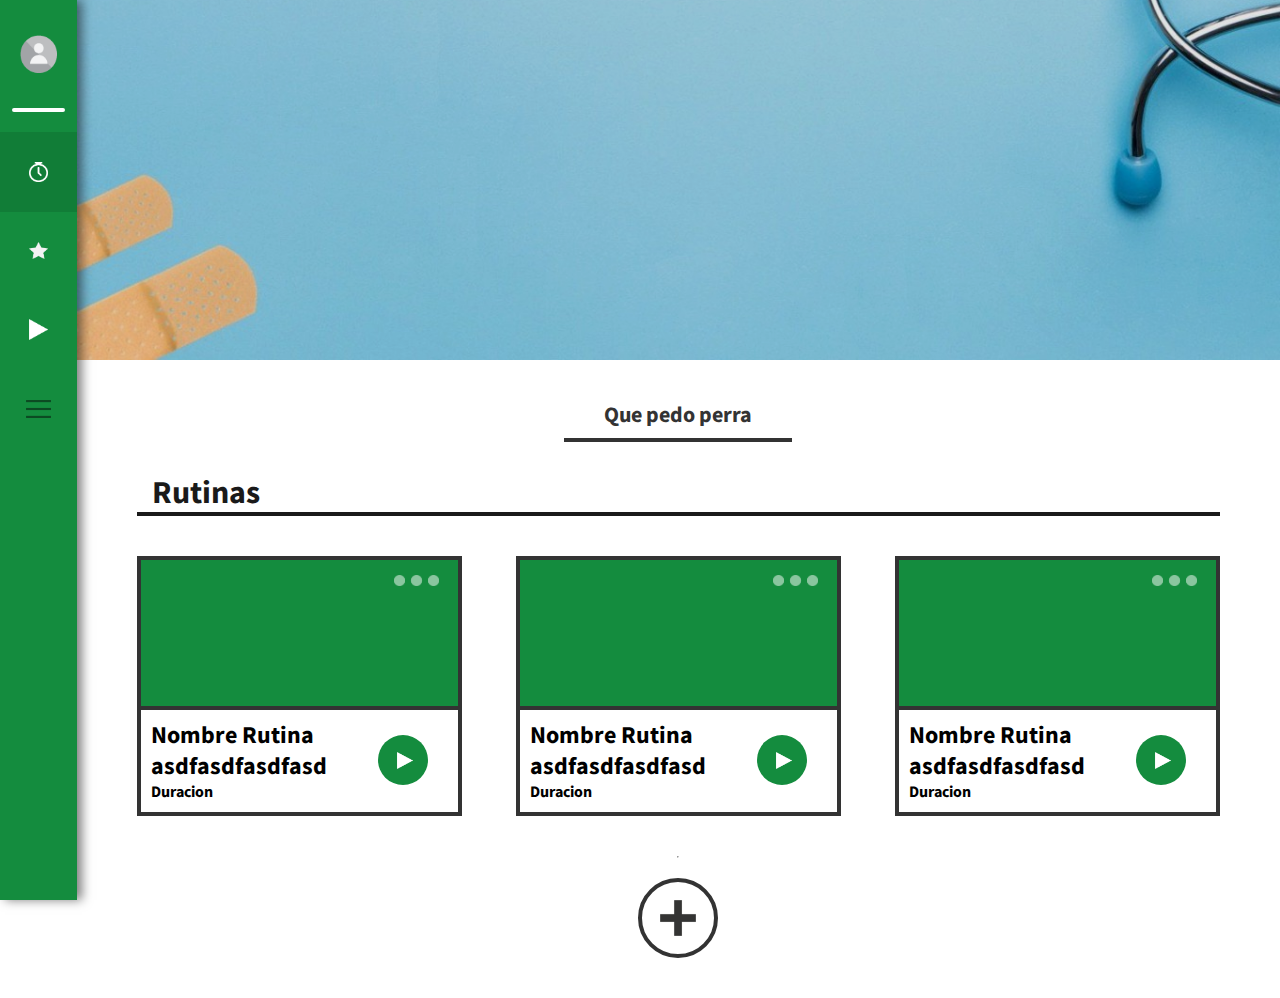
==== inicio/inicio.html @ ee260b3c "first commit" ====
<!DOCTYPE html>
<html lang="en">
<head>
    <meta charset="UTF-8">
    <meta http-equiv="X-UA-Compatible" content="IE=edge">
    <meta name="viewport" content="width=device-width, initial-scale=1.0">
    <link rel="stylesheet" href="./index.css">
    <link rel="stylesheet" href="../src/css/main.css">
    <link rel="shortcut icon" href="../src/icono.png">
    <script src="./index.js" defer></script>
    <title>Home Usuario || Estar Bien</title>
</head>
<body>
    <nav>
        <div class="image">
            <div>
                <img src="../src/user.png" alt="USER" class="iconlike">
            </div>
        </div>
        <hr>
        <div class="icon icon1 selected">
            <div class="iconlike-div">
                <img src="../src/icons/clock.png" alt="Rutinas" class="iconlike">
            </div>
        </div>
        <div class="icon icon2">
            <div class="iconlike-div">
                <img src="../src/icons/star.png" alt="Progreso" class="iconlike">
            </div>
        </div>
        <div class="icon icon3">
            <div class="iconlike-div">
                <img src="../src/icons/play.png" alt="Empezar" class="iconlike">
            </div>
        </div>
        <div class="toggler iconlike-div">
            <img src="../src/icons/sandwich.png" alt="Mostrar" class="sandwich">
        </div>
    </nav>

    <main>
        <div class="banner">
            <img src="../src/background1.jpeg" alt="Banner">
        </div>

        <div class="greeting">
            <h4 class="greeting-target">Que pedo perra</h4>
        </div>

        <div class="title">
            <h1>Rutinas</h1>
        </div>

        <div class="cards">

            <div class="card">
                <div class="image"></div>

                <div class="content">
                    <div class="text">
                        <h2 class="title">Nombre Rutina asdfasdfasdfasd</h2>
                        <h4 class="duration">Duracion</h4>
                    </div>
                    <div class="start">
                        <div>
                            <img src="../src/icons/play.png" alt="Iniciar">
                        </div>
                    </div>
                </div>

                <div class="toggle">
                    <div class="toggler">
                        <img src="../src/icons/three_points.png" alt="">
                    </div>
                    <div class="options hidden">
                        <div class="option danger">
                            <span>Eliminar</span>
                        </div>
                        <div class="option">
                            <span>Editar</span>
                        </div>
                    </div>
                </div>
            </div>

            <div class="card">
                <div class="image"></div>

                <div class="content">
                    <div class="text">
                        <h2 class="title">Nombre Rutina asdfasdfasdfasd</h2>
                        <h4 class="duration">Duracion</h4>
                    </div>
                    <div class="start">
                        <div>
                            <img src="../src/icons/play.png" alt="Iniciar">
                        </div>
                    </div>
                </div>

                <div class="toggle">
                    <div class="toggler">
                        <img src="../src/icons/three_points.png" alt="">
                    </div>
                    <div class="options hidden">
                        <div class="option danger">
                            <span>Eliminar</span>
                        </div>
                        <div class="option">
                            <span>Editar</span>
                        </div>
                    </div>
                </div>
            </div>

            <div class="card">
                <div class="image"></div>

                <div class="content">
                    <div class="text">
                        <h2 class="title">Nombre Rutina asdfasdfasdfasd</h2>
                        <h4 class="duration">Duracion</h4>
                    </div>
                    <div class="start">
                        <div>
                            <img src="../src/icons/play.png" alt="Iniciar">
                        </div>
                    </div>
                </div>

                <div class="toggle">
                    <div class="toggler">
                        <img src="../src/icons/three_points.png" alt="">
                    </div>
                    <div class="options hidden">
                        <div class="option danger">
                            <span>Eliminar</span>
                        </div>
                        <div class="option">
                            <span>Editar</span>
                        </div>
                    </div>
                </div>
            </div>

        </div>

        

        <hr>

        <div class="create">
            <div class="icon">
                <img src="../src/icons/add.png" alt="">
            </div>
        </div>

    </main>

</body>
</html>
---- inicio/index.css ----
.hidden {
    display: none !important;
}

.hidden::after {
    display: none !important;
}

nav {
    position: fixed;
    left: 0;
    top: 0;
    width: 6%;
    height: 100vh;
    background-color: var(--pantone-c);
    display: flex;
    flex-direction: column;
    align-items: center;
    box-shadow: 5px 0 10px rgba(0, 0, 0, 0.5);
    z-index: 100;
}

.iconlike-div {
    display: flex;
    align-items: center;
    justify-content: center;
    padding: 30px 20px;
}

.iconlike {
    width: 50%;
    height: 50%;
}

nav .image div{
    display: flex;
    align-items: center;
    justify-content: center;
}

nav .image img {
    width: 60%;
    height: 60%;
}


nav .image {
    width: 80%;
    margin: 35px auto 15px auto;
}

nav hr {
    width: 70%;
    height: 0;
    border: 2px solid white;
    border-radius: 100px;
    margin: 20px auto;
}

nav .icon {
    padding: 80px auto;
    width: 100%;
    color: white;
    position: relative;
    transition: opacity 100ms ease-in;
}

nav .icon:hover {
    opacity: 0.9;
    cursor: pointer;
}

nav .icon:hover img {
    transform: scale(0.99);
}

nav .icon::after{
    transition: all 100ms ease-in;
}

nav .icon:hover ::after {
    content: '';
    position: absolute;
    width: 100%;
    height: 100%;
    left: 0;
    top: 0;
    background-color: black;
    opacity: 0.3;
    z-index: 10000;
}

nav .selected {
    background-color: rgba(0, 0, 0, 0.1);
}

.card .toggler:hover{
    cursor: pointer;
}

.card .toggler:hover img{
    opacity: 0.8;
}

.toggler img{
    width: 70%;
    opacity: 0.5;
    transition: all 100ms ease;
}

main {
    margin-left: 6%;
    width: 94%;
    overflow: hidden;
    display: flex;
    flex-direction: column;
    align-items: center;
    font-family: 'Source Sans';
    position: relative;
}

main .banner {
    width: 100%;
    height: 40vh;
    overflow: hidden;
    display: flex;
    align-items: flex-end;
    justify-content: center;
    position: relative;
    box-shadow: inset 0 0 100px black;
    z-index: -1;
}

main .banner img {
    width: 100%;
    z-index: inherit;
}

main .banner::before{
    content: '';
    position: absolute;
    width: 100%;
    height: 100%;
    left: 0;
    top: 0;
    z-index: 0;
    background-color: black;
    opacity: 0.1;
}

main > .greeting {
    color: var(--gray-9);
    margin: 30px auto;
    padding: 10px 40px;
    font-size: 22px;
    border-bottom: 4px solid var(--gray-9);
    display: flex;
    justify-content: center;
}

main > .title {
    color: var(--gray-10);
    width: 90%;
    padding: 0 15px;
    border-bottom: 4px solid var(--gray-10);
}

.cards {
    margin: 40px auto;
    width: 90%;
    display: flex;
    justify-content: space-between;
}

.card {
    width: 30%;
    border: 4px solid var(--gray-9);
    position: relative;
}

.card .image {
    height: 150px;
    border-bottom: 4px solid var(--gray-9);
    background-color: var(--pantone-c);
}

.card .content {
    height: 40%;
    display: flex;
    padding: 10px;
}


.card .content .text{
    width: 70%;
    display: flex;
    flex-direction: column;
    justify-content: center;
}

.card .start {
    width: 30%;
    display: flex;
    align-items: center;
    justify-content: center;
}

.card .start div {
    background-color: var(--pantone-c);
    border-radius: 50%;
    width: 50px;
    height: 50px;
    display: flex;
    align-items: center;
    justify-content: center;
    padding: 0 0 0 3px;
}

.card .start div:hover{
    background-color: var(--pantone-a);
    cursor: pointer;
}

.card .start img {
    width: 35%;
    height: 35%;
}

.card .toggle {
    position: absolute;
    top: 0;
    right: 0;
    display: flex;
    flex-direction: column;
    align-items: flex-end;
}

.card .toggle .options::after {
    content: '';
    position: absolute;
    width: 0;
    height: 0;
    border-bottom: 20px solid var(--gray-10);
    border-left: 20px solid transparent;
    border-right: 20px solid transparent;
    right: 30px;
    top: -20px;
}

.card .toggle .toggler {
    width: 20%;
    margin-top: 10px;
}

.card .toggle .options {
    display: flex;
    flex-direction: column;
    align-items: center;
    position: absolute;
    top: 50px;
    right: -15px;
    width: 100px;
    padding: 10px;
    color: white;
    border-radius: 10px;
    background-color: var(--gray-10);
}

.card .toggle .options .option {
    margin: 10px auto;
}

.card .toggle .options .danger {
    color: red;
}

.card .toggle .options .option:hover {
    cursor: pointer;
    opacity: 0.5;
}

.create {
    width: 100%;
    display: flex;
    align-items: center;
    justify-content: center;
}

.create .icon {
    width: 80px;
    height: 80px;
    display: flex;
    align-items: center;
    justify-content: center;
    border: 4px solid var(--gray-9);
    border-radius: 50%;
    background-color: white;
    box-shadow: none;
    margin: 20px auto 40px auto;
}

.create .icon:hover {
    cursor: pointer;
    box-shadow: 0 0 25px rgba(0, 0, 0, 0.4);
    transform: scale(1.01);
}

.create .icon img {
    width: 50%;
    height: 50%;
}
---- src/css/main.css ----
*, *::after, *::before {
    margin: 0;
    padding: 0;
    box-sizing: border-box;
}

@font-face {
    font-family: 'Aricum';
    src: url(../Tipografias/AricumVariableConcept/AcuminVariableConcept.otf);
}

@font-face {
    font-family: 'Source Sans';
    src: url(../Tipografias/SourceSans/SourceSansVariable-Roman.otf);
}

:root {
    --gray-1: #f2f2f2;
    --gray-2: #e6e6e6;
    --gray-3: #cccccc;
    --gray-4: #b3b3b3;
    --gray-5: #999999;
    --gray-6: #808080;
    --gray-7: #666666;
    --gray-8: #4d4d4d;
    --gray-9: #333333;
    --gray-10: #1a1a1a;
    --pantone-a: #044019; 
    --pantone-b: #34d96e;
    --pantone-c: #148c3e;
    --pantone-d: #400200;
    --pantone-e: #8c1814;
}
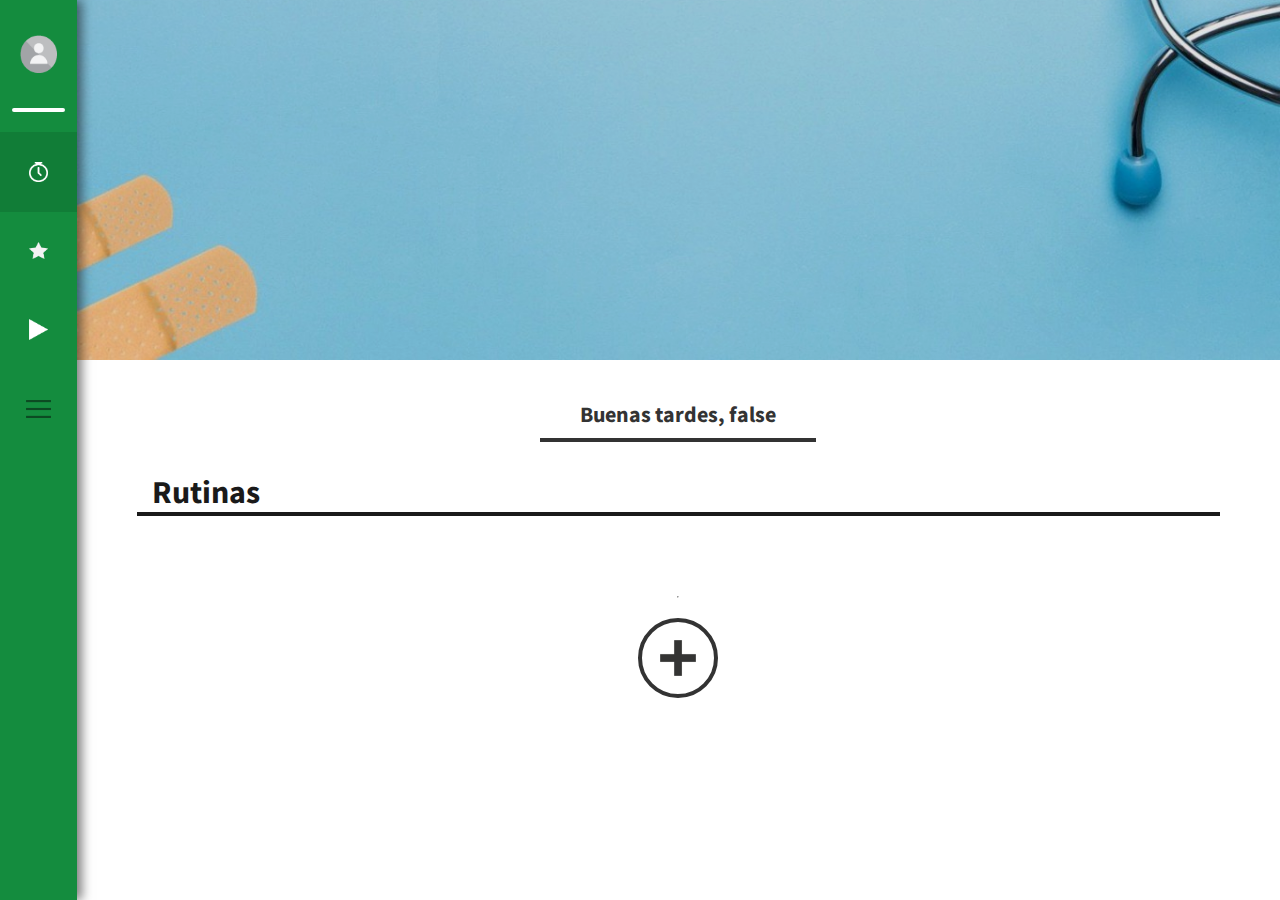
==== commit ad8ec456: "Primera version funcional" ====
--- a/inicio/inicio.html
+++ b/inicio/inicio.html
@@ -44,7 +44,7 @@
         </div>
 
         <div class="greeting">
-            <h4 class="greeting-target">Que pedo perra</h4>
+            <h4 class="greeting-target">Bienvenido</h4>
         </div>
 
         <div class="title">
@@ -53,95 +53,37 @@
 
         <div class="cards">
 
-            <div class="card">
-                <div class="image"></div>
-
-                <div class="content">
-                    <div class="text">
-                        <h2 class="title">Nombre Rutina asdfasdfasdfasd</h2>
-                        <h4 class="duration">Duracion</h4>
+            <template class="template-card">
+                <div class="card">
+                    <div class="image"></div>
+    
+                    <div class="content">
+                        <div class="text">
+                            <h2 class="title"></h2>
+                            <h4 class="duration"></h4>
+                        </div>
+                        <div class="start">
+                            <div>
+                                <img src="../src/icons/play.png" alt="Iniciar">
+                            </div>
+                        </div>
                     </div>
-                    <div class="start">
-                        <div>
-                            <img src="../src/icons/play.png" alt="Iniciar">
+    
+                    <div class="toggle">
+                        <div class="toggler">
+                            <img src="../src/icons/three_points.png" alt="">
+                        </div>
+                        <div class="options hidden">
+                            <div class="option danger eliminate">
+                                <span>Eliminar</span>
+                            </div>
+                            <div class="option edit">
+                                <span>Editar</span>
+                            </div>
                         </div>
                     </div>
                 </div>
-
-                <div class="toggle">
-                    <div class="toggler">
-                        <img src="../src/icons/three_points.png" alt="">
-                    </div>
-                    <div class="options hidden">
-                        <div class="option danger">
-                            <span>Eliminar</span>
-                        </div>
-                        <div class="option">
-                            <span>Editar</span>
-                        </div>
-                    </div>
-                </div>
-            </div>
-
-            <div class="card">
-                <div class="image"></div>
-
-                <div class="content">
-                    <div class="text">
-                        <h2 class="title">Nombre Rutina asdfasdfasdfasd</h2>
-                        <h4 class="duration">Duracion</h4>
-                    </div>
-                    <div class="start">
-                        <div>
-                            <img src="../src/icons/play.png" alt="Iniciar">
-                        </div>
-                    </div>
-                </div>
-
-                <div class="toggle">
-                    <div class="toggler">
-                        <img src="../src/icons/three_points.png" alt="">
-                    </div>
-                    <div class="options hidden">
-                        <div class="option danger">
-                            <span>Eliminar</span>
-                        </div>
-                        <div class="option">
-                            <span>Editar</span>
-                        </div>
-                    </div>
-                </div>
-            </div>
-
-            <div class="card">
-                <div class="image"></div>
-
-                <div class="content">
-                    <div class="text">
-                        <h2 class="title">Nombre Rutina asdfasdfasdfasd</h2>
-                        <h4 class="duration">Duracion</h4>
-                    </div>
-                    <div class="start">
-                        <div>
-                            <img src="../src/icons/play.png" alt="Iniciar">
-                        </div>
-                    </div>
-                </div>
-
-                <div class="toggle">
-                    <div class="toggler">
-                        <img src="../src/icons/three_points.png" alt="">
-                    </div>
-                    <div class="options hidden">
-                        <div class="option danger">
-                            <span>Eliminar</span>
-                        </div>
-                        <div class="option">
-                            <span>Editar</span>
-                        </div>
-                    </div>
-                </div>
-            </div>
+            </template>
 
         </div>
 
--- a/inicio/index.css
+++ b/inicio/index.css
@@ -169,7 +169,7 @@
     margin: 40px auto;
     width: 90%;
     display: flex;
-    justify-content: space-between;
+    justify-content: space-evenly;
 }
 
 .card {
@@ -188,6 +188,7 @@
     height: 40%;
     display: flex;
     padding: 10px;
+    margin-bottom: 30px;
 }
 
 
